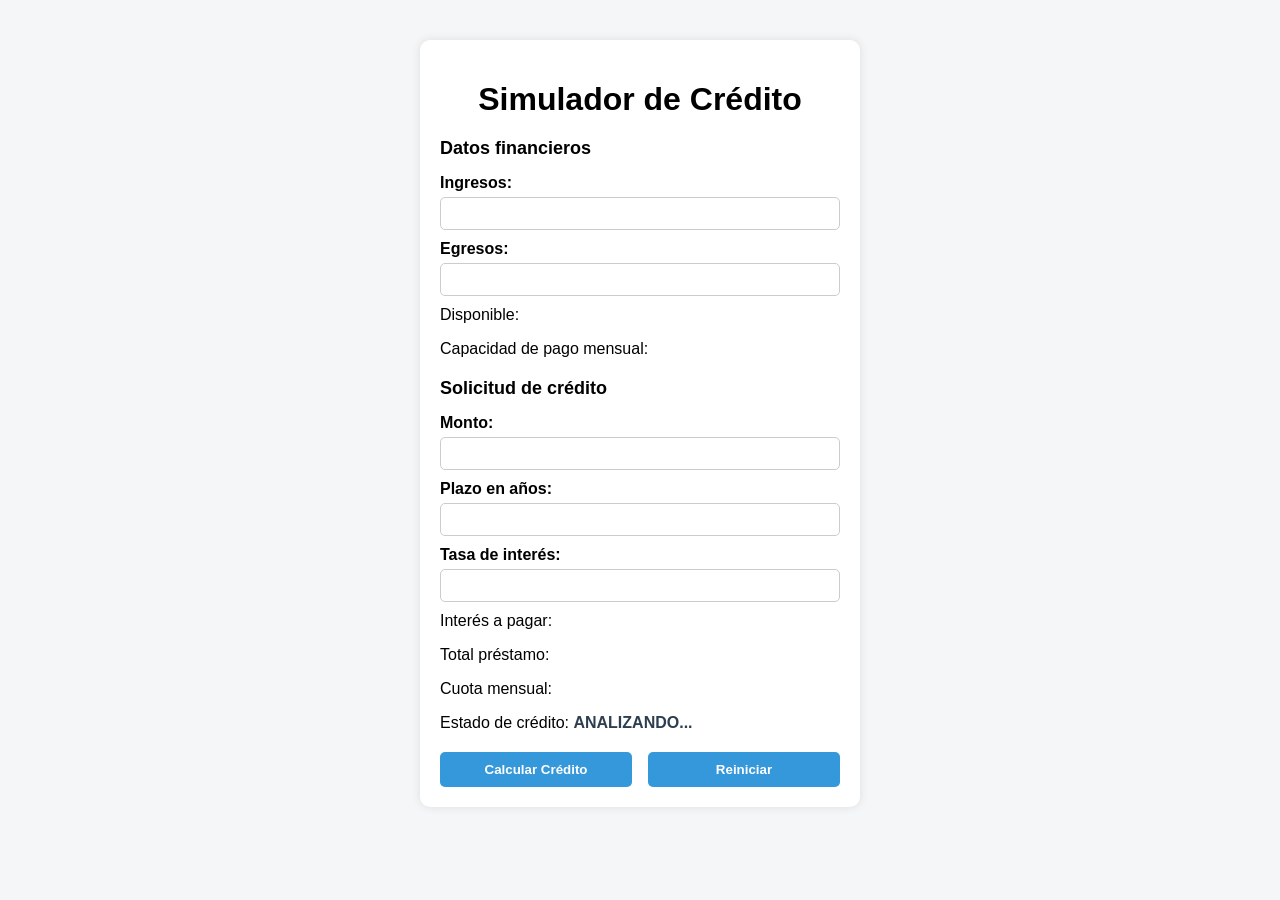
==== simulador.html @ f7867728 "primer commit iniciar repositorio" ====
<!DOCTYPE html>
<html lang="es">
<head>
    <meta charset="UTF-8">
    <meta name="viewport" content="width=device-width, initial-scale=1.0">
    <title>Simulador de Crédito</title>
    <link rel="stylesheet" href="simulador.css">
</head>
<body>

    <div class="container">
        <h1>Simulador de Crédito</h1>

        <h2>Datos financieros</h2>
        <label for="txtIngresos">Ingresos:</label>
        <input type="text" id="txtIngresos">

        <label for="txtEgresos">Egresos:</label>
        <input type="text" id="txtEgresos">

        <p>Disponible: <span id="spnDisponible"></span></p>
        <p>Capacidad de pago mensual: <span id="spnCapacidadPago"></span></p>

        <h2>Solicitud de crédito</h2>
        <label for="txtMonto">Monto:</label>
        <input type="text" id="txtMonto">

        <label for="txtPlazo">Plazo en años:</label>
        <input type="text" id="txtPlazo">

        <label for="txtTasaInteres">Tasa de interés:</label>
        <input type="text" id="txtTasaInteres">

        <p>Interés a pagar: <span id="spnInteresPagar"></span></p>
        <p>Total préstamo: <span id="spnTotalPrestamo"></span></p>
        <p>Cuota mensual: <span id="spnCuotaMensual"></span></p>
        <p>Estado de crédito: <span id="spnEstadoCredito">ANALIZANDO...</span></p>

        <div class="buttons">
            <button id="btnCalcularCredito">Calcular Crédito</button>
            <button id="btnReiniciar">Reiniciar</button>
        </div>
    </div>

</body>
</html>
---- simulador.css ----
body {
    font-family: Arial, sans-serif;
    background-color: #f4f6f8;
    margin: 0;
    padding: 0;
}

.container {
    width: 400px;
    margin: 40px auto;
    padding: 20px;
    background-color: white;
    border-radius: 10px;
    box-shadow: 0 0 10px rgba(0,0,0,0.1);
}

h1 {
    text-align: center;
    margin-bottom: 20px;
}

h2 {
    margin-top: 20px;
    font-size: 18px;
}

label {
    display: block;
    margin-top: 10px;
    font-weight: bold;
}

input {
    width: 100%;
    padding: 8px;
    margin-top: 5px;
    border-radius: 5px;
    border: 1px solid #ccc;
    box-sizing: border-box;
}

p {
    margin-top: 10px;
}

span {
    font-weight: bold;
    color: #2c3e50;
}

.buttons {
    margin-top: 20px;
    display: flex;
    justify-content: space-between;
}

button {
    width: 48%;
    padding: 10px;
    border: none;
    border-radius: 5px;
    background-color: #3498db;
    color: white;
    font-weight: bold;
    cursor: pointer;
}

button:hover {
    background-color: #2980b9;
}
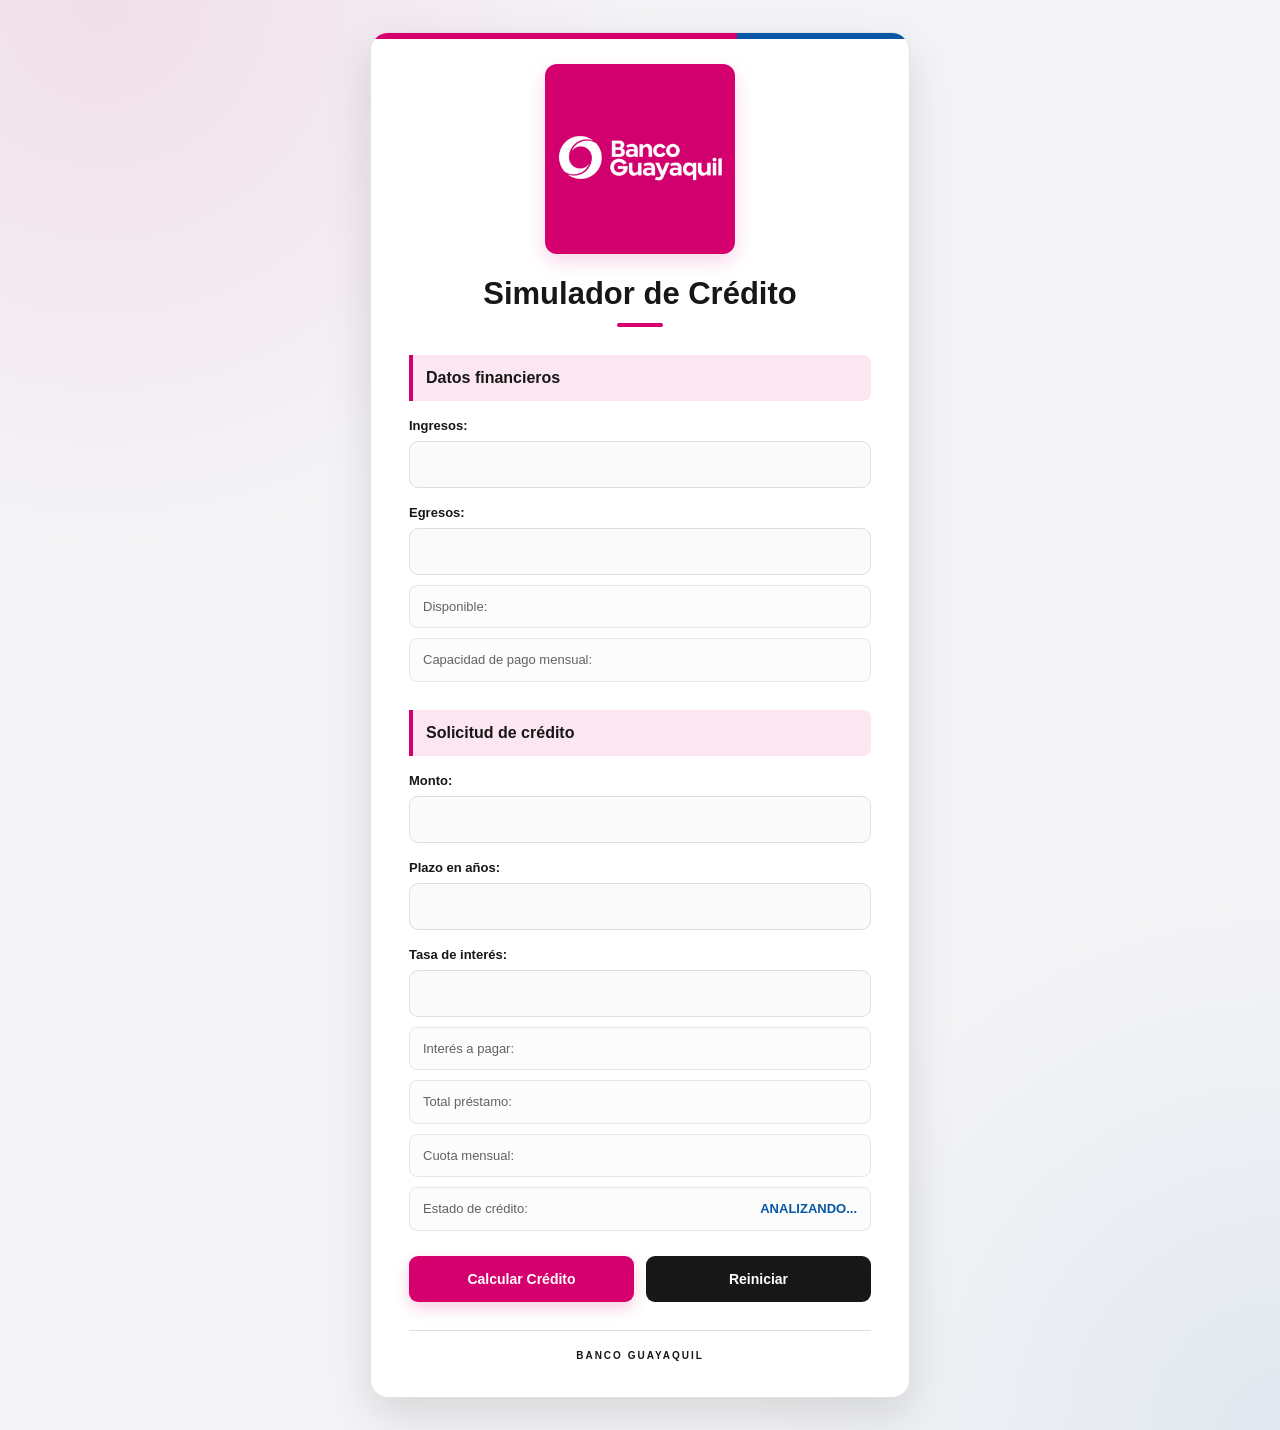
==== commit f153c163: "aplicacion de IA para mejora visual en interfaz grafica" ====
--- a/simulador.html
+++ b/simulador.html
@@ -5,10 +5,17 @@
     <meta name="viewport" content="width=device-width, initial-scale=1.0">
     <title>Simulador de Crédito</title>
     <link rel="stylesheet" href="simulador.css">
+    <script src="funciones.js"></script>
+    <script src="utilitarios.js"></script>
+    <script src="simulador.js"></script>
 </head>
 <body>
 
     <div class="container">
+        <div class="brand-logo">
+            <img src="logo_Banco.png" alt="Banco Guayaquil">
+        </div>
+
         <h1>Simulador de Crédito</h1>
 
         <h2>Datos financieros</h2>
@@ -37,7 +44,7 @@
         <p>Estado de crédito: <span id="spnEstadoCredito">ANALIZANDO...</span></p>
 
         <div class="buttons">
-            <button id="btnCalcularCredito">Calcular Crédito</button>
+            <button id="btnCalcularCredito" onclick="calcular()">Calcular Crédito</button>
             <button id="btnReiniciar">Reiniciar</button>
         </div>
     </div>
--- a/simulador.css
+++ b/simulador.css
@@ -1,70 +1,356 @@
+/* =========================================================
+   SIMULADOR DE CRÉDITO - BANCO GUAYAQUIL
+   Diseño visual responsive
+   Colores: Magenta / Blanco / Negro / Azul
+   No modifica IDs ni dependencias JavaScript
+   ========================================================= */
+
+:root {
+    --magenta: #d5006d;
+    --magenta-dark: #a90055;
+    --magenta-soft: #fce6f1;
+    --blue: #0757a5;
+    --blue-dark: #003f7d;
+    --black: #171717;
+    --text-soft: #626262;
+    --white: #ffffff;
+    --surface: #ffffff;
+    --surface-soft: #fafafa;
+    --border: #dedede;
+    --bg: #f4f4f6;
+    --shadow: 0 18px 45px rgba(0, 0, 0, 0.12);
+    --radius: 18px;
+}
+
+* {
+    box-sizing: border-box;
+}
+
+html {
+    min-height: 100%;
+}
+
 body {
-    font-family: Arial, sans-serif;
-    background-color: #f4f6f8;
+    min-height: 100vh;
     margin: 0;
-    padding: 0;
-}
-
+    padding: 32px 18px;
+    display: flex;
+    justify-content: center;
+    align-items: flex-start;
+    font-family: "Segoe UI", Arial, sans-serif;
+    font-size: 15px;
+    line-height: 1.5;
+    color: var(--black);
+    background:
+        radial-gradient(circle at 8% 0%, rgba(213, 0, 109, 0.09), transparent 30%),
+        radial-gradient(circle at 100% 100%, rgba(7, 87, 165, 0.08), transparent 28%),
+        var(--bg);
+}
+
+/* Tarjeta principal */
 .container {
-    width: 400px;
-    margin: 40px auto;
-    padding: 20px;
-    background-color: white;
-    border-radius: 10px;
-    box-shadow: 0 0 10px rgba(0,0,0,0.1);
-}
-
+    position: relative;
+    width: min(100%, 540px);
+    margin: 0 auto;
+    padding: 30px 38px 34px;
+    overflow: hidden;
+    background: var(--surface);
+    border: 1px solid #e2e2e2;
+    border-radius: var(--radius);
+    box-shadow: var(--shadow);
+}
+
+/* Franja institucional */
+.container::before {
+    content: "";
+    display: block;
+    height: 6px;
+    margin: -30px -38px 25px;
+    background: linear-gradient(
+        90deg,
+        var(--magenta) 0%,
+        var(--magenta) 68%,
+        var(--blue) 68%,
+        var(--blue) 100%
+    );
+}
+
+/* Pie de marca */
+.container::after {
+    content: "BANCO GUAYAQUIL";
+    display: block;
+    margin-top: 28px;
+    padding-top: 17px;
+    border-top: 1px solid var(--border);
+    color: var(--black);
+    font-size: 10px;
+    font-weight: 800;
+    letter-spacing: 2px;
+    text-align: center;
+}
+
+/* Logo entregado por el usuario */
+.brand-logo {
+    width: 190px;
+    margin: 0 auto 22px;
+    border-radius: 12px;
+    overflow: hidden;
+    background: var(--magenta);
+    box-shadow: 0 8px 20px rgba(213, 0, 109, 0.16);
+}
+
+.brand-logo img {
+    display: block;
+    width: 100%;
+    height: auto;
+}
+
+/* Título */
 h1 {
+    margin: 0 0 8px;
+    color: var(--black);
+    font-size: clamp(25px, 5vw, 31px);
+    font-weight: 700;
+    line-height: 1.15;
     text-align: center;
-    margin-bottom: 20px;
-}
-
+}
+
+/* Línea magenta bajo el título */
+h1::after {
+    content: "";
+    display: block;
+    width: 46px;
+    height: 4px;
+    margin: 11px auto 0;
+    border-radius: 4px;
+    background: var(--magenta);
+}
+
+/* Secciones */
 h2 {
-    margin-top: 20px;
-    font-size: 18px;
-}
-
+    margin: 28px 0 14px;
+    padding: 11px 13px;
+    border-left: 4px solid var(--magenta);
+    border-radius: 0 8px 8px 0;
+    background: var(--magenta-soft);
+    color: var(--black);
+    font-size: 16px;
+    font-weight: 700;
+}
+
+/* Etiquetas */
 label {
     display: block;
-    margin-top: 10px;
-    font-weight: bold;
-}
-
+    margin: 15px 0 6px;
+    color: var(--black);
+    font-size: 13px;
+    font-weight: 700;
+}
+
+/* Campos */
 input {
     width: 100%;
-    padding: 8px;
-    margin-top: 5px;
-    border-radius: 5px;
-    border: 1px solid #ccc;
-    box-sizing: border-box;
-}
-
+    min-height: 46px;
+    margin: 0;
+    padding: 11px 13px;
+    border: 1px solid var(--border);
+    border-radius: 9px;
+    outline: none;
+    background: var(--surface-soft);
+    color: var(--black);
+    font: inherit;
+    font-size: 15px;
+    transition: border-color 0.2s ease, box-shadow 0.2s ease, background 0.2s ease;
+}
+
+input:hover {
+    border-color: #bcbcbc;
+}
+
+input:focus {
+    border-color: var(--magenta);
+    background: var(--white);
+    box-shadow: 0 0 0 3px rgba(213, 0, 109, 0.12);
+}
+
+/* Resultados */
 p {
-    margin-top: 10px;
-}
-
-span {
-    font-weight: bold;
-    color: #2c3e50;
-}
-
-.buttons {
-    margin-top: 20px;
     display: flex;
     justify-content: space-between;
+    align-items: center;
+    gap: 18px;
+    margin: 10px 0 0;
+    padding: 11px 13px;
+    border: 1px solid #e6e6e6;
+    border-radius: 8px;
+    background: #fcfcfc;
+    color: var(--text-soft);
+    font-size: 13px;
+}
+
+span {
+    color: var(--black);
+    font-weight: 800;
+    text-align: right;
+}
+
+/* Estado del crédito */
+#spnEstadoCredito {
+    color: var(--blue);
+}
+
+/* Botones */
+.buttons {
+    display: flex;
+    gap: 12px;
+    margin-top: 25px;
 }
 
 button {
-    width: 48%;
-    padding: 10px;
-    border: none;
-    border-radius: 5px;
-    background-color: #3498db;
-    color: white;
-    font-weight: bold;
+    flex: 1;
+    width: auto;
+    min-height: 46px;
+    padding: 11px 14px;
+    border: 0;
+    border-radius: 9px;
+    background: var(--magenta);
+    color: var(--white);
+    font-family: inherit;
+    font-size: 14px;
+    font-weight: 700;
     cursor: pointer;
+    box-shadow: 0 6px 15px rgba(213, 0, 109, 0.20);
+    transition: transform 0.2s ease, background 0.2s ease, box-shadow 0.2s ease;
 }
 
 button:hover {
-    background-color: #2980b9;
+    background: var(--magenta-dark);
+    transform: translateY(-1px);
+    box-shadow: 0 8px 19px rgba(213, 0, 109, 0.25);
+}
+
+button:active {
+    transform: translateY(0);
+}
+
+button:focus-visible {
+    outline: 3px solid rgba(7, 87, 165, 0.35);
+    outline-offset: 2px;
+}
+
+/* Botón reiniciar */
+#btnReiniciar {
+    background: var(--black);
+    color: var(--white);
+    box-shadow: none;
+}
+
+#btnReiniciar:hover {
+    background: #333333;
+}
+
+/* Tablets */
+@media (max-width: 700px) {
+    body {
+        padding: 24px 14px;
+    }
+
+    .container {
+        padding: 28px 28px 32px;
+    }
+
+    .container::before {
+        margin: -28px -28px 23px;
+    }
+
+    .brand-logo {
+        width: 180px;
+    }
+}
+
+/* Celulares */
+@media (max-width: 480px) {
+    body {
+        padding: 14px 10px;
+        font-size: 14px;
+    }
+
+    .container {
+        width: 100%;
+        padding: 24px 18px 27px;
+        border-radius: 14px;
+    }
+
+    .container::before {
+        margin: -24px -18px 21px;
+    }
+
+    .brand-logo {
+        width: min(180px, 65vw);
+        margin-bottom: 19px;
+        border-radius: 10px;
+    }
+
+    h1 {
+        font-size: 24px;
+    }
+
+    h2 {
+        margin-top: 23px;
+        font-size: 15px;
+    }
+
+    p {
+        align-items: flex-start;
+        flex-direction: column;
+        gap: 3px;
+    }
+
+    span {
+        width: 100%;
+        text-align: left;
+        overflow-wrap: anywhere;
+    }
+
+    .buttons {
+        flex-direction: column;
+    }
+
+    button {
+        width: 100%;
+    }
+
+    .container::after {
+        margin-top: 24px;
+    }
+}
+
+/* Pantallas muy pequeñas */
+@media (max-width: 340px) {
+    body {
+        padding: 8px;
+    }
+
+    .container {
+        padding: 21px 14px 24px;
+    }
+
+    .container::before {
+        margin: -21px -14px 19px;
+    }
+
+    .brand-logo {
+        width: 150px;
+    }
+
+    h1 {
+        font-size: 21px;
+    }
+}
+
+@media (prefers-reduced-motion: reduce) {
+    *,
+    *::before {
+        transition: none !important;
+    }
 }
